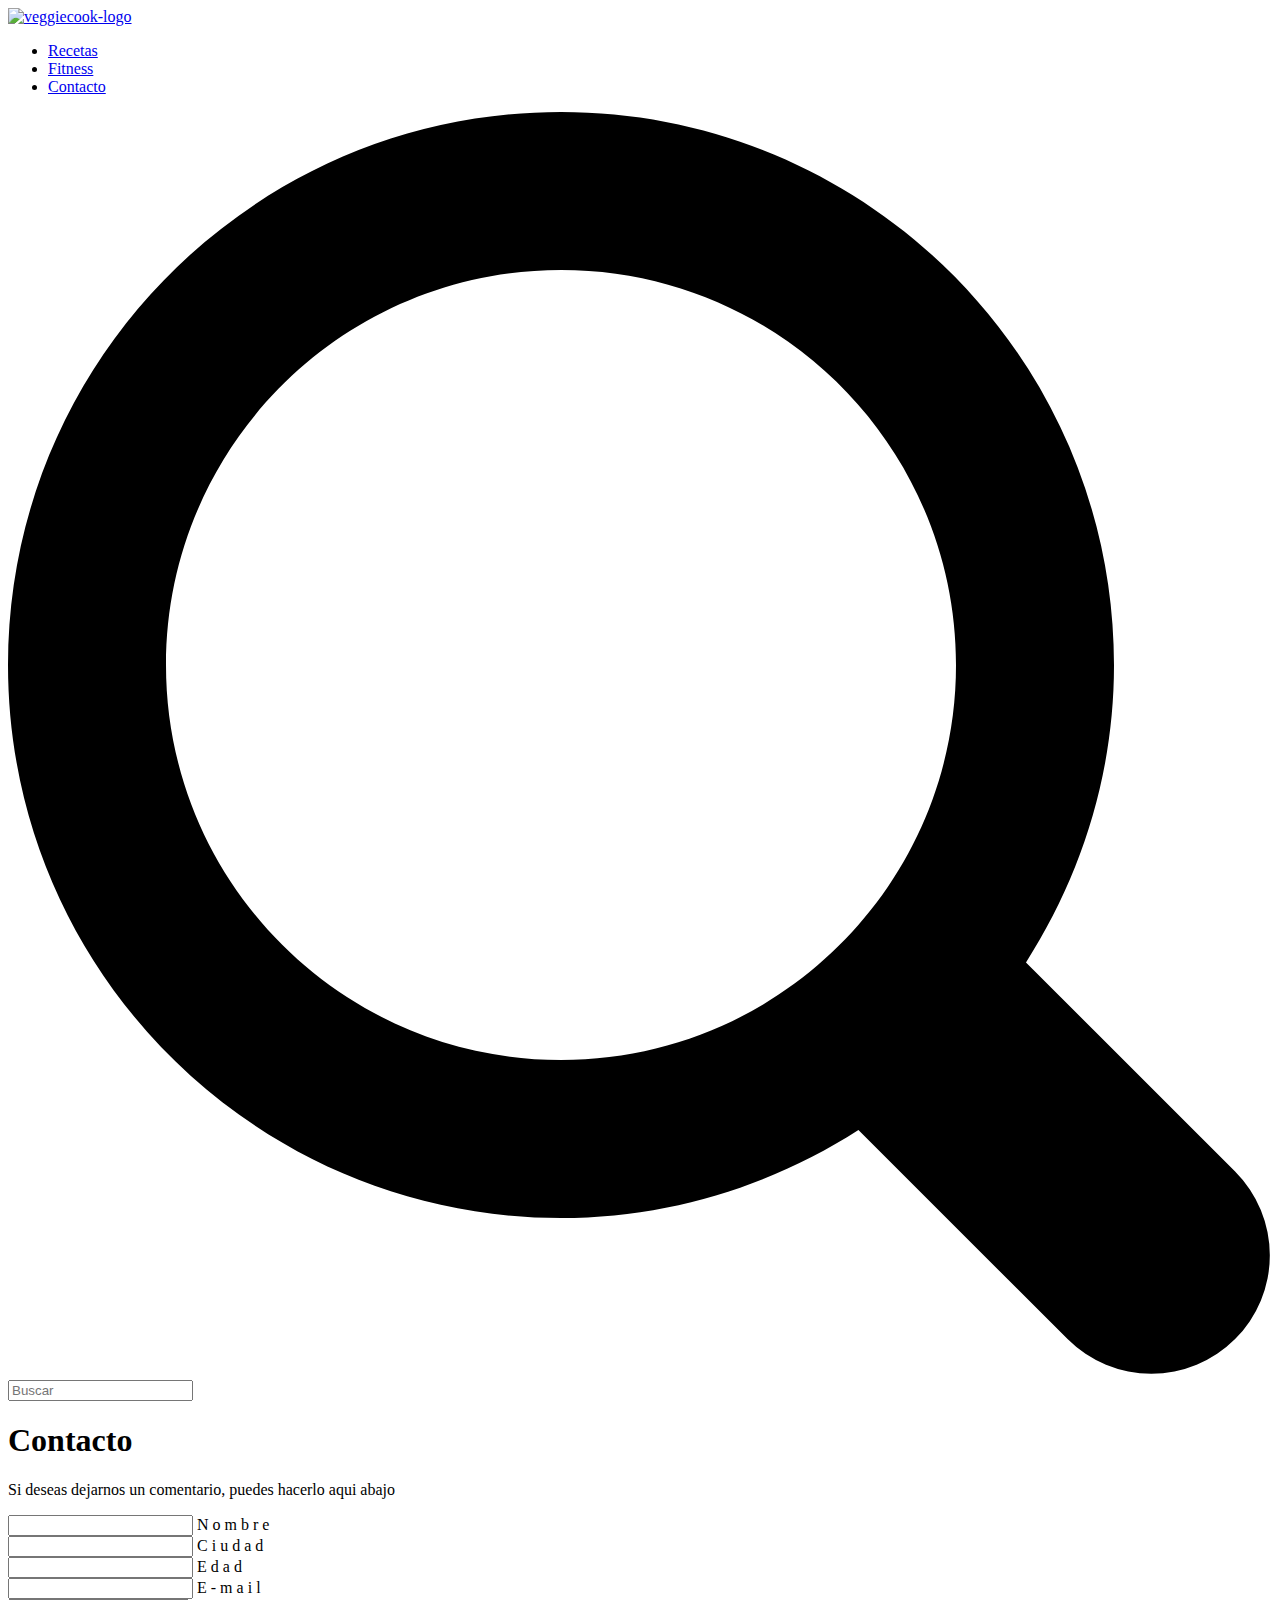
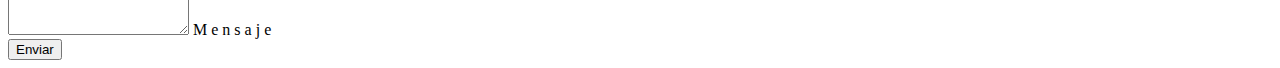
==== pages/contacto.html @ 29ab2eb7 "pre entrega 3 javascript" ====
<!DOCTYPE html>
<html lang="en">

<head>
    <meta charset="UTF-8">
    <meta name="viewport" content="width=device-width, initial-scale=1.0">
    <title>Document</title>
    <link rel="stylesheet" href="../styles/style.css">
</head>

<body>
    <header>
        <nav class="navbar">
            <a href="#" class="toggle-button">
                <span class="bar"></span>
                <span class="bar"></span>
                <span class="bar"></span>
            </a>
            <a href="../index.html" class="brand-name">
                <img class="navbar-logo-img" src="../assets/veggiecook-logo.png" alt="veggiecook-logo">
            </a>
            <ul class="navbar-links">
                <li><a href="#">Recetas</a></li>
                <li><a href="#">Fitness</a></li>
                <li><a href="./pages/contacto.html">Contacto</a></li>
            </ul>
            <div class="browser">
                <div class="inputBox_container">
                    <svg class="search_icon" xmlns="http://www.w3.org/2000/svg" viewBox="0 0 48 48" alt="search icon">
                        <path
                            d="M46.599 46.599a4.498 4.498 0 0 1-6.363 0l-7.941-7.941C29.028 40.749 25.167 42 21 42 9.402 42 0 32.598 0 21S9.402 0 21 0s21 9.402 21 21c0 4.167-1.251 8.028-3.342 11.295l7.941 7.941a4.498 4.498 0 0 1 0 6.363zM21 6C12.717 6 6 12.714 6 21s6.717 15 15 15c8.286 0 15-6.714 15-15S29.286 6 21 6z">
                        </path>
                    </svg>
                    <input class="inputBox" id="inputBox" type="text" placeholder="Buscar">
                </div>
            </div>
        </nav>
    </header>
    <main>
        <div class="main-form_style">
            <h1 id="title-contact" class="main-title_style">Contacto</h1>
            <p id="subtitle-contact" class="main-subtitle_style">Si deseas dejarnos un comentario, puedes hacerlo aqui
                abajo</p>
            <div>
                <form id="form" class="main-form-elements_style" action="" method="post">

                    <div id="name-box" class="wave-group">
                        <input id="name-input" required="" type="text" class="input">
                        <span class="bar"></span>
                        <label class="label">
                            <span class="label-char" style="--index: 0">N</span>
                            <span class="label-char" style="--index: 1">o</span>
                            <span class="label-char" style="--index: 2">m</span>
                            <span class="label-char" style="--index: 3">b</span>
                            <span class="label-char" style="--index: 4">r</span>
                            <span class="label-char" style="--index: 5">e</span>
                        </label>
                    </div>

                    <div id="city-box" class="wave-group">
                        <input id="city-input" required="" type="text" class="input">
                        <span class="bar"></span>
                        <label class="label">
                            <span class="label-char" style="--index: 0">C</span>
                            <span class="label-char" style="--index: 1">i</span>
                            <span class="label-char" style="--index: 2">u</span>
                            <span class="label-char" style="--index: 3">d</span>
                            <span class="label-char" style="--index: 4">a</span>
                            <span class="label-char" style="--index: 5">d</span>
                        </label>
                    </div>

                    <div id="age-box" class="wave-group">
                        <input id="age-input" required="" type="text" class="input">
                        <span class="bar"></span>
                        <label class="label">
                            <span class="label-char" style="--index: 0">E</span>
                            <span class="label-char" style="--index: 1">d</span>
                            <span class="label-char" style="--index: 2">a</span>
                            <span class="label-char" style="--index: 3">d</span>
                        </label>
                    </div>

                    <div class="wave-group">
                        <input id="email-input" required="" type="text" class="input">
                        <span class="bar"></span>
                        <label class="label">
                            <span class="label-char" style="--index: 0">E</span>
                            <span class="label-char" style="--index: 1">-</span>
                            <span class="label-char" style="--index: 2">m</span>
                            <span class="label-char" style="--index: 3">a</span>
                            <span class="label-char" style="--index: 4">i</span>
                            <span class="label-char" style="--index: 5">l</span>
                        </label>
                    </div>

                    <div class="wave-group">
                        <textarea id="message-input" id="mensaje" name="mensaje" class="input" required=""></textarea>
                        <span class="bar"></span>
                        <label class="label">
                            <span class="label-char" style="--index: 0">M</span>
                            <span class="label-char" style="--index: 1">e</span>
                            <span class="label-char" style="--index: 2">n</span>
                            <span class="label-char" style="--index: 3">s</span>
                            <span class="label-char" style="--index: 4">a</span>
                            <span class="label-char" style="--index: 5">j</span>
                            <span class="label-char" style="--index: 6">e</span>
                        </label>
                    </div>
                    <div class="main-form-button-container">
                        <input class="main-form-button_style" type="submit" value="Enviar">
                    </div>
                </form>
            </div>
        </div>
    </main>
    <script src="../js/main.js"></script>
</body>

</html>
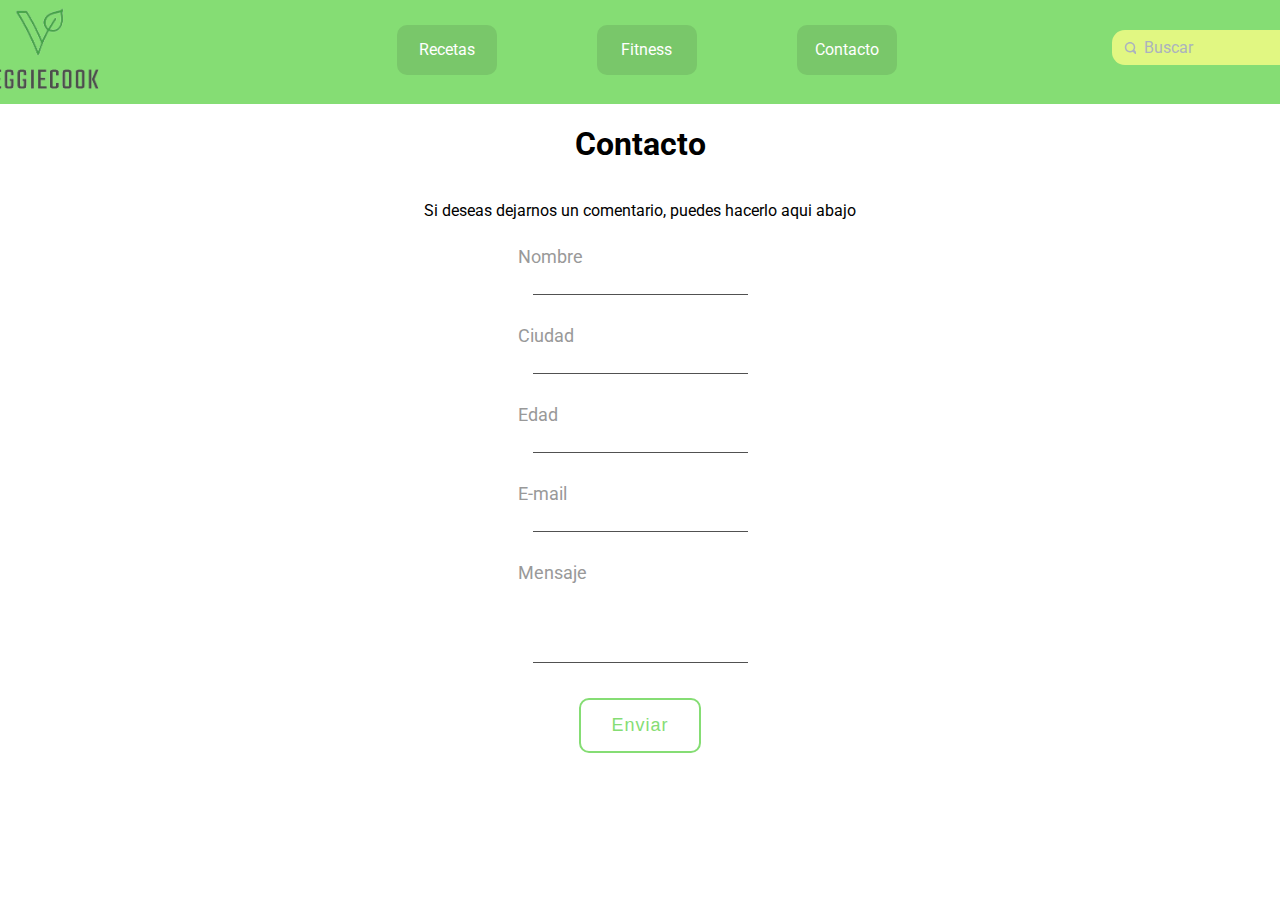
==== commit 7138297b: "se corrigen errores" ====
--- a/pages/contacto.html
+++ b/pages/contacto.html
@@ -5,7 +5,7 @@
     <meta charset="UTF-8">
     <meta name="viewport" content="width=device-width, initial-scale=1.0">
     <title>Document</title>
-    <link rel="stylesheet" href="../styles/style.css">
+    <link rel="stylesheet" href="../styles/styles.css">
 </head>
 
 <body>
@@ -114,7 +114,7 @@
             </div>
         </div>
     </main>
-    <script src="../js/main.js"></script>
+    <script src="../scripts/main.js"></script>
 </body>
 
 </html>--- a/styles/styles.css
+++ b/styles/styles.css
@@ -0,0 +1,350 @@
+@import url('https://fonts.googleapis.com/css2?family=Montserrat:ital,wght@0,400;0,500;0,700;1,600&family=Poppins:wght@300&family=Roboto&display=swap');
+
+body {
+    margin: 0;
+    padding: 0;
+    font-family: 'Roboto', sans-serif;
+}
+
+.navbar {
+    background-color: #85dd74;
+    color: #fff;
+    display: flex;
+    justify-content: center;
+    width: 100%;
+}
+
+.brand-name {
+    margin: 0px;
+    padding-top: 0px;
+    position: relative;
+    right: 170px;
+}
+
+.navbar-logo-img {
+    height: 100px;
+}
+
+.navbar-links {
+    list-style: none;
+    margin: 0px;
+    padding: 0px;
+    display: flex;
+    justify-content: center;
+}
+
+
+.navbar-links li {
+    position: relative;
+    left: 55px;
+    margin-left: 50px;
+    margin-right: 50px;
+    margin-top: 25px;
+    height: 50px;
+    width: 100px;
+    background-color: #79c76a;
+    border-radius: 10px;
+    cursor: pointer;
+}
+
+.navbar-links li:hover {
+    background-color: #70b662;
+}
+
+.navbar-links li a {
+    color: #fff;
+    text-decoration: none;
+    display: flex;
+    justify-content: center;
+    align-items: center;
+    padding-top: 15px;
+}
+
+.toggle-button {
+    position: absolute;
+    top: .75rem;
+    right: 1rem;
+    display: none;
+    flex-direction: column;
+    justify-content: space-between;
+    width: 30px;
+    height: 21px;
+}
+
+.toggle-button .bar {
+    height: 3px;
+    width: 100%;
+    background-color: #fff;
+    border-radius: 10px;
+}
+
+
+.navbar_color_ubication {
+    display: flex;
+    justify-content: center;
+    align-items: center;
+}
+
+.inputBox_container {
+    display: flex;
+    align-items: center;
+    flex-direction: row;
+    max-width: 14em;
+    width: fit-content;
+    height: fit-content;
+    background-color: #e1f782;
+    border-radius: 0.8em;
+    overflow: hidden;
+}
+
+.search_icon {
+    height: 1em;
+    padding: 0 0.5em 0 0.8em;
+    fill: #abb2bf;
+}
+
+.inputBox {
+    background-color: transparent;
+    color: #797979;
+    outline: none;
+    width: 100%;
+    border: 0;
+    padding: 0.5em 1.5em 0.5em 0;
+    font-size: 1em;
+    font-family: 'Roboto', sans-serif;
+}
+
+::placeholder {
+    color: #abb2bf;
+}
+
+.browser {
+    position: relative;
+    left: 200px;
+    margin: 20px;
+    padding-top: 10px;
+}
+
+
+/*main*/
+
+.avocado_style {
+    position: relative;
+    width: 600px;
+}
+
+.welcome {
+    background-color: #ffffff;
+    display: flex;
+    justify-content: center;
+    align-items: center;
+    margin: 20px;
+}
+
+.welcome-txt {
+    text-align: center;
+    margin: 100px;
+}
+
+.welcome-txt-title {
+    color: #404040;
+}
+
+.welcome-txt-p {
+    color: #797979;
+}
+
+.container-btn {
+    display: flex;
+    justify-content: center;
+    align-items: center;
+}
+
+.novedades-btn {
+    display: flex;
+    justify-content: center;
+    align-items: center;
+    /*agregado*/
+    padding: 1.3em 3em;
+    font-size: 12px;
+    text-transform: uppercase;
+    letter-spacing: 2.5px;
+    font-weight: 500;
+    color: #000;
+    background-color: #fff;
+    border: none;
+    border-radius: 45px;
+    box-shadow: 0px 8px 15px rgba(0, 0, 0, 0.1);
+    transition: all 0.3s ease 0s;
+    cursor: pointer;
+    outline: none;
+}
+
+.novedades-btn:hover {
+    background-color: #23c483;
+    box-shadow: 0px 15px 20px rgba(46, 229, 157, 0.4);
+    color: #fff;
+    transform: translateY(-7px);
+}
+
+.novedades-btn:active {
+    transform: translateY(-1px);
+}
+
+.novedades-txt {
+    font-family: 'Roboto', sans-serif;
+    text-decoration: none;
+}
+
+/* Page Contacto */
+
+.main-title_style {
+    font-family: 'Roboto', sans-serif;
+    text-decoration: none;
+}
+
+.main-subtitle_style {
+    font-family: 'Roboto', sans-serif;
+    text-decoration: none;
+}
+
+.main-form_style {
+    font-family: 'Roboto', sans-serif;
+    text-decoration: none;
+    display: flex;
+    flex-direction: column;
+    align-items: center;
+}
+
+.main-form-elements-input_style {
+    display: flex;
+    flex-direction: column;
+}
+
+.wave-group {
+    position: relative;
+    padding: 20px;
+}
+
+.wave-group .input {
+    font-size: 16px;
+    padding: 10px 10px 10px 5px;
+    display: block;
+    width: 200px;
+    border: none;
+    border-bottom: 1px solid #515151;
+    background: transparent;
+}
+
+.wave-group .input:focus {
+    outline: none;
+}
+
+.wave-group .label {
+    color: #999;
+    font-size: 18px;
+    font-weight: normal;
+    position: absolute;
+    pointer-events: none;
+    left: 5px;
+    top: 10px;
+    display: flex;
+}
+
+.wave-group .label-char {
+    transition: 0.2s ease all;
+    transition-delay: calc(var(--index) * .05s);
+}
+
+.wave-group .input:focus~label .label-char,
+.wave-group .input:valid~label .label-char {
+    transform: translateY(-20px);
+    font-size: 14px;
+    color: #85dd74;
+}
+
+.wave-group .bar {
+    position: relative;
+    display: block;
+    width: 200px;
+}
+
+.wave-group .bar:before,
+.wave-group .bar:after {
+    content: '';
+    height: 2px;
+    width: 0;
+    bottom: 1px;
+    position: absolute;
+    background: #85dd74;
+    transition: 0.2s ease all;
+    -moz-transition: 0.2s ease all;
+    -webkit-transition: 0.2s ease all;
+}
+
+.wave-group .bar:before {
+    left: 50%;
+}
+
+.wave-group .bar:after {
+    right: 50%;
+}
+
+.wave-group .input:focus~.bar:before,
+.wave-group .input:focus~.bar:after {
+    width: 50%;
+}
+
+.wave-group textarea.input {
+    font-size: 16px;
+    padding: 10px 10px 10px 5px;
+    display: block;
+    width: 200px;
+    height: 70px;
+    border: none;
+    border-bottom: 1px solid #515151;
+    background: transparent;
+    resize: none;
+}
+
+.wave-group textarea.input:focus {
+    outline: none;
+}
+
+.wave-group textarea.input:focus~label .label-char,
+.wave-group textarea.input:valid~label .label-char {
+    transform: translateY(-20px);
+    font-size: 14px;
+    color: #85dd74;
+}
+
+.main-form-button-container {
+    display: flex;
+    justify-content: center;
+    align-items: center;
+}
+
+.main-form-button_style {
+    margin: 15px;
+    padding: 15px 30px;
+    text-align: center;
+    font-size: 18px;
+    letter-spacing: 1px;
+    text-decoration: none;
+    color: #85dd74;
+    background: transparent;
+    cursor: pointer;
+    transition: ease-out 0.5s;
+    border: 2px solid #85dd74;
+    border-radius: 10px;
+    box-shadow: inset 0 0 0 0 #85dd74;
+}
+
+.main-form-button_style:hover {
+    color: white;
+    box-shadow: inset 0 -100px 0 0 #85dd74;
+}
+
+.main-form-button_style:active {
+    transform: scale(0.9);
+}